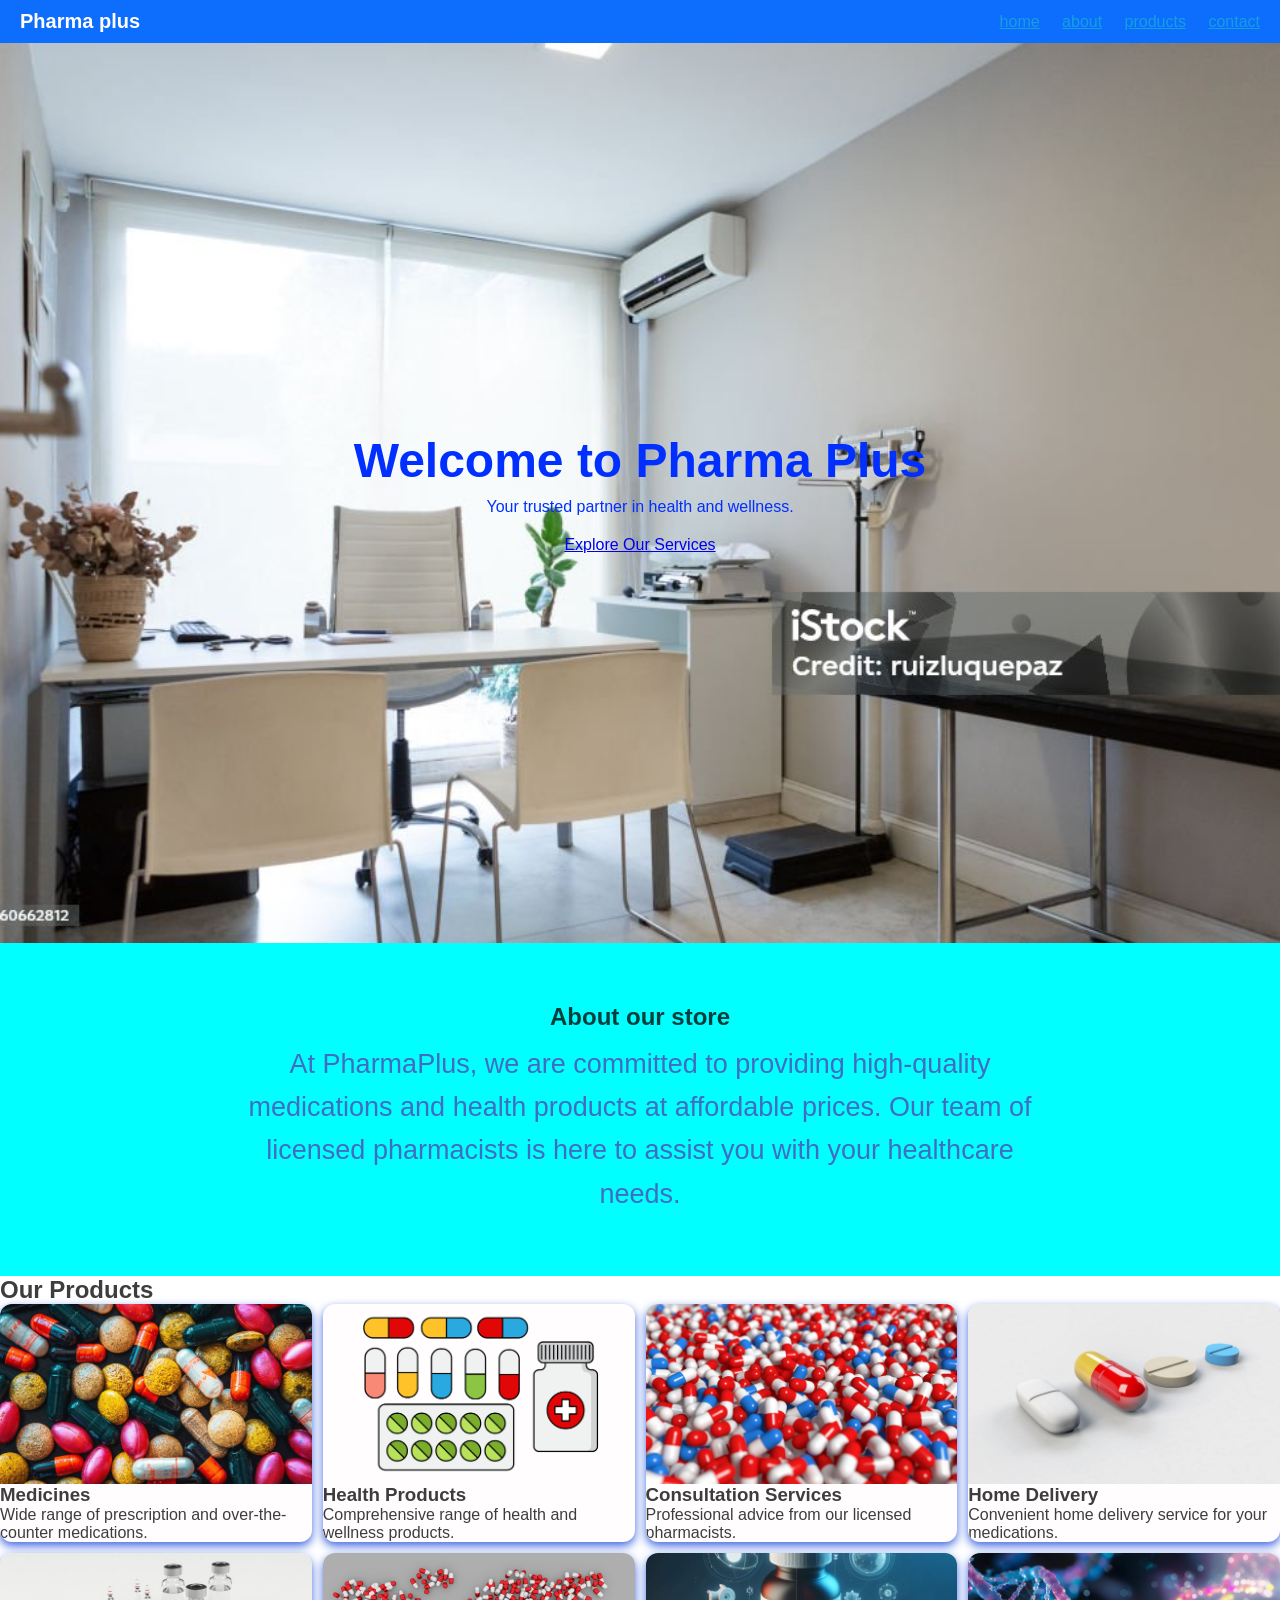
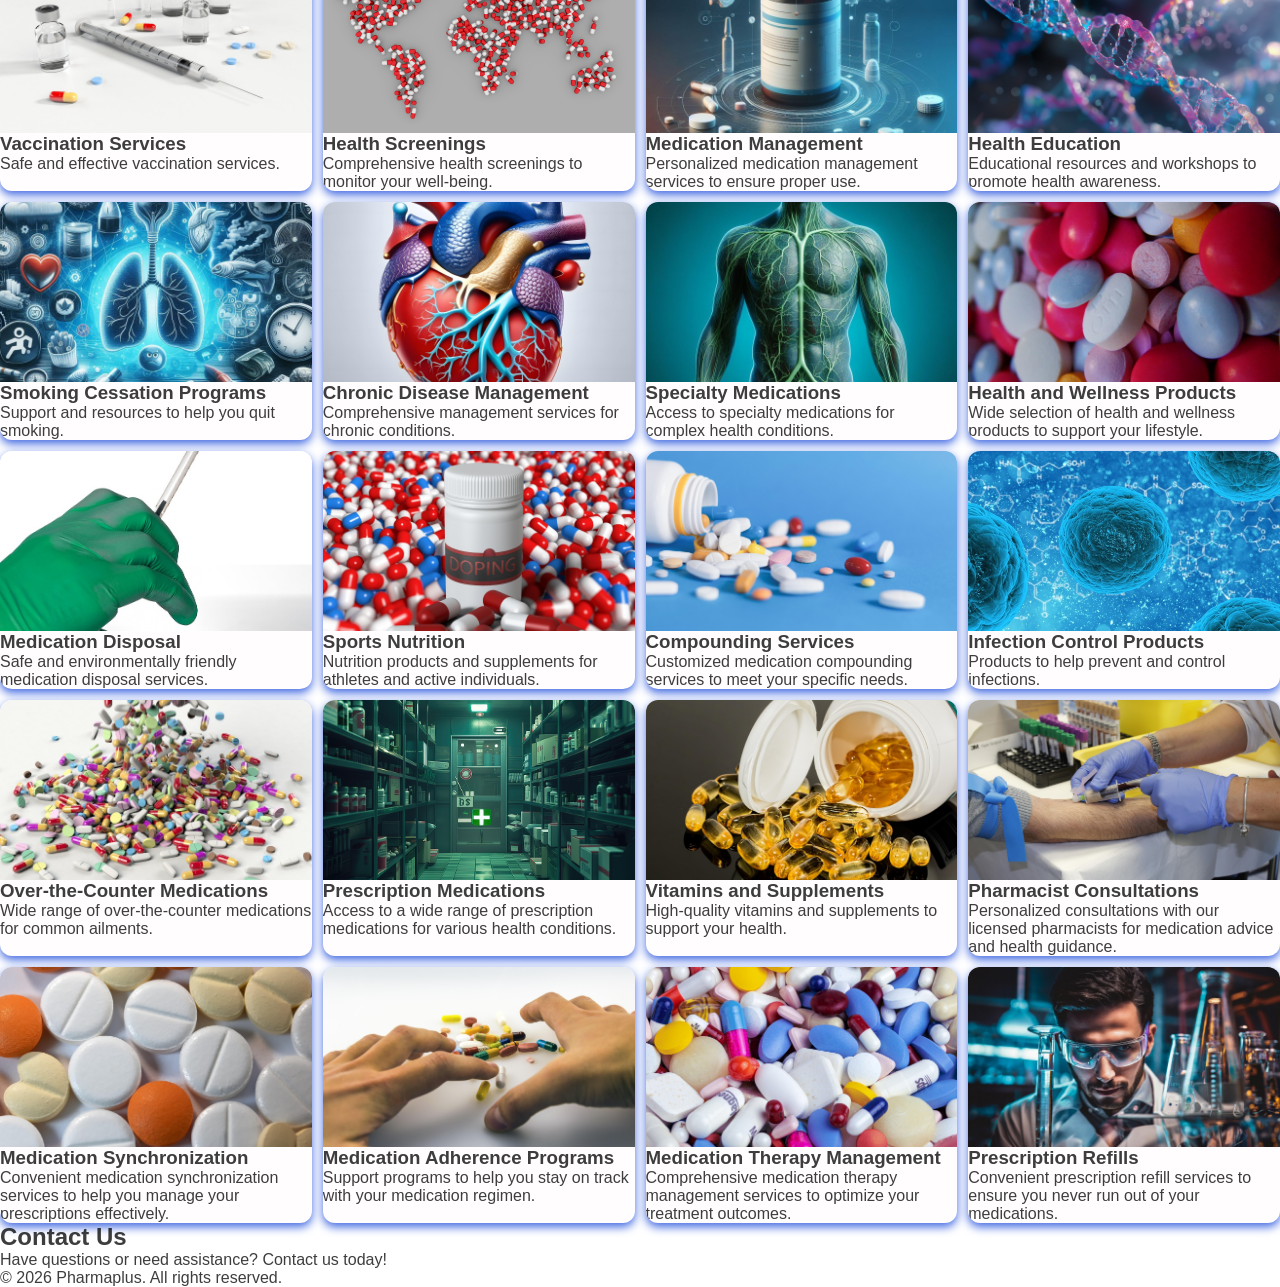
==== index.html @ 06045682 "Rename pharmacy.html to index.html" ====
<html lang="en">
<head>
    <meta charset="UTF-8">
    <meta name="viewport" content="width=device-width, initial-scale=1.0">
    <link rel="stylesheet" href="">
    <title>Pharmacy management System</title>
    <link rel="stylesheet" href="pharmacy.css">
</head>
<body>
  <header>
    <div class ="logo">Pharma plus</div>
    <nav>
        <a href="#home">home</a>
        <a href="#about">about</a>
        <a href="#products">products</a>
        <a href="#contact">contact</a>
    </nav>
  </header>  
  <section id ="home" class="hero">
        <h1>Welcome to Pharma Plus</h1>
        <p>Your trusted partner in health and wellness.</p>
        <a href="#products" class="btn">Explore Our Services</a>
  </section>

  <section id="about" class="about-section">
    <h2>About our store</h2>
    <p>
      At PharmaPlus, we are committed to providing high-quality 
            medications and health products at affordable prices. 
            Our team of licensed pharmacists is here to assist you 
            with your healthcare needs.
    </p>
     </section>
    <section id="products" class="products-section">
       <h2>Our Products</h2>
        <div class="card-grid">
          <div class="card">
            <img src="img/ai-generated-8134185_1280.jpg" alt="">
            <h3>Medicines</h3>
            <p>Wide range of prescription and over-the-counter medications.</p>
            
         </div>
         <div class="card">
            <img src="img/doctor-6908972_1280.png" alt="">
            <h3> Health Products</h3>
            <p>Comprehensive range of health and wellness products.</p>
          
         </div>
         <div class="card">
          <img src="img/medications-1628372_1280.jpg" alt="">
          <h3>Consultation Services</h3>
          <p>Professional advice from our licensed pharmacists.</p>

         </div>
         <div class="card">
          <img src="img/pill-1884775_1280.jpg" alt="">
          <h3>Home Delivery</h3>
          <p>Convenient home delivery service for your medications.</p>

         </div>
         <div class="card">
          <img src="img/syringe-1884784_1280.jpg" alt="">
          <h3>Vaccination Services</h3>
          <p>Safe and effective vaccination services.</p>

         </div>
         <div class="card">
          <img src="img/world-1185076_1280.png" alt="">
          <h3>Health Screenings</h3>
          <p>Comprehensive health screenings to monitor your well-being.</p>

         </div>
         <div class="card">
          <img src="img/claudio-duart-designer-ai-generated-8722616_1280.jpg" alt="">
          <h3>Medication Management</h3>
          <p>Personalized medication management services to ensure proper use.</p>

         </div>
         <div class="card">
          <img src="img/fotorichter-dna-8895875_1280.png" alt="">
          <h3>Health Education</h3>
          <p>Educational resources and workshops to promote health awareness.</p>

         </div>
         <div class="card">
          <img src="img/hopestar21-cigarette-8771248_1280.png" alt="">
          <h3>Smoking Cessation Programs</h3>
          <p>Support and resources to help you quit smoking.</p>

         </div>
         <div class="card">
          <img src="img/paulos-ai-generated-8410788_1280.jpg" alt="">
          <h3>Chronic Disease Management</h3>
          <p>Comprehensive management services for chronic conditions.</p>

         </div>
         <div class="card">
          <img src="img/phylum-lymphatic-system-8401354_1280.jpg" alt="">
          <h3>Specialty Medications</h3>
          <p>Access to specialty medications for complex health conditions.</p>

         </div>
         <div class="card">
          <img src="img/1202333-health-846864_1280.jpg" alt="">
          <h3>Health and Wellness Products</h3>
          <p>Wide selection of health and wellness products to support your lifestyle.</p>

         </div>
         <div class="card">
          <img src="img/gedesby1989-injection-4964903_1280.jpg" alt="">
          <h3>Medication Disposal</h3>
          <p>Safe and environmentally friendly medication disposal services.</p>

         </div>
         <div class="card">
          <img src="img/jorono-doping-3306821_1280.jpg" alt="">
          <h3>Sports Nutrition</h3>
          <p>Nutrition products and supplements for athletes and active individuals.</p>

         </div>
         <div class="card">
          <img src="img/kravaivan11-medicine-8287535_1280.jpg" alt="">
          <h3>Compounding Services</h3>
          <p>Customized medication compounding services to meet your specific needs.</p>

         </div>
         <div class="card">
          <img src="img/publicdomainpictures-bacteria-163711_1280.jpg" alt="">
          <h3>Infection Control Products</h3>
          <p>Products to help prevent and control infections.</p>

         </div>
         <div class="card">
          <img src="img/qimono-pills-3673645_1280.jpg" alt="">
          <h3>Over-the-Counter Medications</h3>
          <p>Wide range of over-the-counter medications for common ailments.</p>

         </div>
         <div class="card">
          <img src="img/sabirshah513-medicine-8730630_1280.png" alt="">
          <h3>Prescription Medications</h3>
          <p>Access to a wide range of prescription medications for various health conditions.</p>

         </div>
         <div class="card">
          <img src="img/stevepb-capsules-1079838_1280.jpg" alt="">
          <h3>Vitamins and Supplements</h3>
          <p>High-quality vitamins and supplements to support your health.</p>

         </div>
         <div class="card">
          <img src="img/antonio_corigliano-doctor-2346235_1280.jpg" alt="">
          <h3>Pharmacist Consultations</h3>
          <p>Personalized consultations with our licensed pharmacists for medication advice and health guidance.</p>

         </div>
         <div class="card">
          <img src="img/aviavlad-medicine-5238439_1280.jpg" alt="">
          <h3>Medication Synchronization</h3>
          <p>Convenient medication synchronization services to help you manage your prescriptions effectively.</p>

         </div>
         <div class="card">
          <img src="img/emiliandanaila-hands-1903104_1280.jpg" alt="">
          <h3>Medication Adherence Programs</h3>
          <p>Support programs to help you stay on track with your medication regimen.</p>

         </div>
         <div class="card">
          <img src="img/myriams-fotos-pills-4938120_1280.jpg" alt="">
          <h3>Medication Therapy Management</h3>
          <p>Comprehensive medication therapy management services to optimize your treatment outcomes.</p>

         </div>
         <div class="card">
          <img src="img/sinousxl-researchers-8615196_1280.jpg" alt="">
          <h3>Prescription Refills</h3>
          <p>Convenient prescription refill services to ensure you never run out of your medications.</p>

         </div>
      </div>
   </section>
   <section id="contact" class="contact">
      <h2>Contact Us</h2>
      <p>Have questions or need assistance? Contact us today!</p>
   </section>
  <footer>
    <p>&copy; 2026 Pharmaplus. All rights reserved.</p>
  </footer>
  </body>
</html>
---- pharmacy.css ----
*{
    margin: 0;
    padding: 0;
    box-sizing: border-box;
}

body{
    font-family: Impact, Haettenschweiler, 'Arial Narrow Bold', sans-serif;
    background:#ffffff ;
    color: #000000c2;
    scroll-behavior: smooth;
}
    header{
        display: flex;
        justify-content: space-between;
        align-items: center;
        background:#0d6efd ;
        padding: 10px 20px;
        color: #fffdfd;
        position: sticky;
        top: 0;
        z-index: 1000;
        transition: background-color 0.3s ease;
    }
    .logo{
        font-size: 20px;
        font-weight: bold;
    }
    nav a{
margin-left: 18px;
        text-decoration: underline;
        color: #1cd1c283;
        position: relative;
        transition: color 0.3s ease;
    }
    nav a:after{
        content: '';
        position: absolute;
        left: 0;
        margin: -4px;
        height: 2px;
        background-color: #123bac63;
        transition: width 0.3s ease;
    }
    nav a:hover{
        color: #79dfa0c0;
    }
    nav a:hover:after{
        width: 100%;
    }
    .hero{
        background-image: url(img/clinic.jpg);
        background-size: cover;
        background-position: center;
        background-repeat: no-repeat;
        height: 100vh;
        color: #002fff;
        flex-direction: column;
        display: flex;
        justify-content: center;
        align-items: center;
        text-align: center;
    }
    .hero h1{
        font-size: 48px;
        margin-bottom: 10px;
    }
    .hero p{
        font-size: 16px;
        margin-bottom: 20px;
    }
    .about-section{
        padding: 60px;
        text-align: center;
        background-color: aqua;
    }
.about-section h2{
    font-size: 24px;
    margin-bottom: 12px;
}
.about-section p{
    font-size: 27px;
    line-height: 1.6;
    max-width: 800px;
    margin: 0 auto;
    color: rgb(64, 109, 194);
}
.products{
    padding: 15px 18px;
    max-width: 1100px;
    margin: 0 auto;
}
.products h2{
    text-align: center;
    margin-bottom: 18px;
    font-size: 16px;
}
.card-grid{
    display: grid;
    grid-template-columns: repeat(auto-fit, minmax(280px, 1fr));
    gap: 11px;
}
.card{
    background: #fffdfd;
    border-radius: 12px;
    overflow: hidden;
    box-shadow: 0 4px 10px royalblue;
}
.card:hover{
    transform: translateY(-8px);
}
.card img{
    width: 100%;
    height: 180px;
    object-fit: cover;
}
.card:hover img{
    transform: scale(1.05);
}
.about.contact{
    background: #0d6efd;
    padding: 15px;
    max-width: 800px;
    margin-top: 15px auto;
    border-radius: 10px solid;
    box-shadow: rgba(0, 0, 0, 0.5);
}
.footer{
    text-align: center;
    padding: 15px;
    background: #1b2552b4;
    color: aquamarine;
    margin-top: 15px;
    transition: background-color 0.3s ease;
}
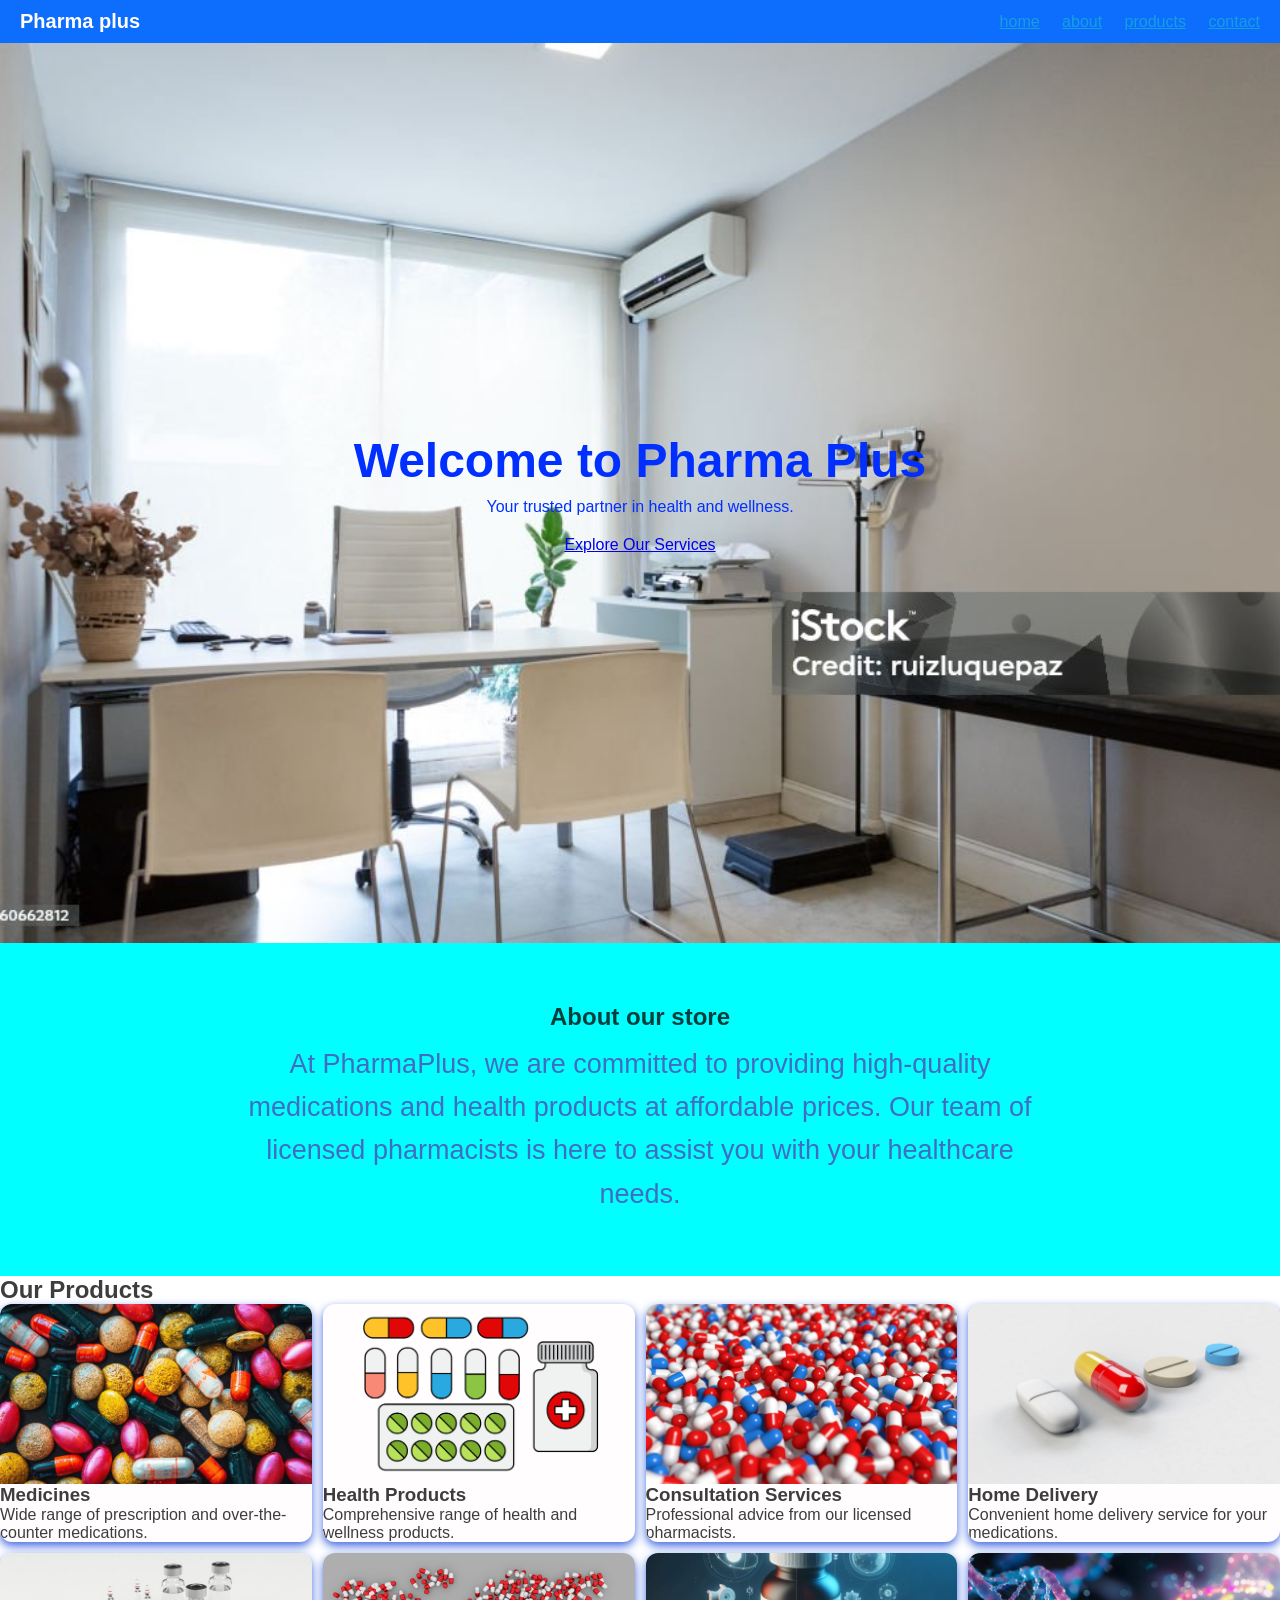
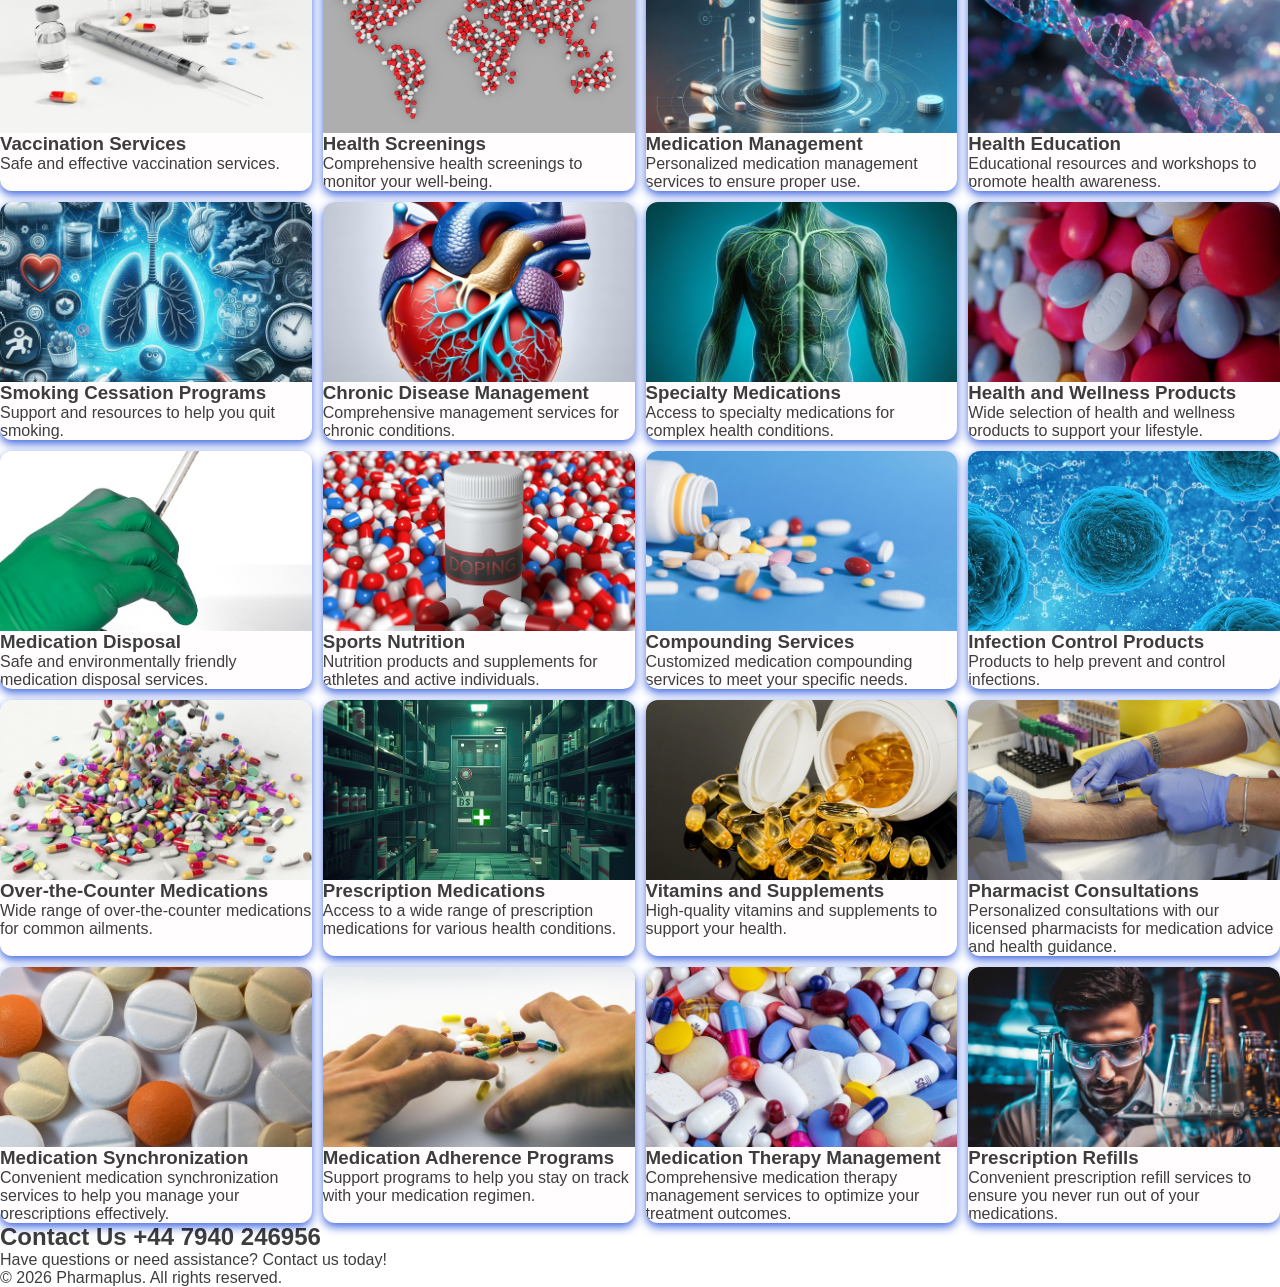
==== commit 619927cf: "Add contact number to Contact Us section" ====
--- a/index.html
+++ b/index.html
@@ -4,7 +4,7 @@
     <meta name="viewport" content="width=device-width, initial-scale=1.0">
     <link rel="stylesheet" href="">
     <title>Pharmacy management System</title>
-    <link rel="stylesheet" href="pharmacy.css">
+    <link rel="stylesheet" href="index.css">
 </head>
 <body>
   <header>
@@ -181,7 +181,7 @@
       </div>
    </section>
    <section id="contact" class="contact">
-      <h2>Contact Us</h2>
+      <h2>Contact Us +44 7940 246956</h2>
       <p>Have questions or need assistance? Contact us today!</p>
    </section>
   <footer>
--- a/index.css
+++ b/index.css
@@ -0,0 +1,135 @@
+*{
+    margin: 0;
+    padding: 0;
+    box-sizing: border-box;
+}
+
+body{
+    font-family: Impact, Haettenschweiler, 'Arial Narrow Bold', sans-serif;
+    background:#ffffff ;
+    color: #000000c2;
+    scroll-behavior: smooth;
+}
+    header{
+        display: flex;
+        justify-content: space-between;
+        align-items: center;
+        background:#0d6efd ;
+        padding: 10px 20px;
+        color: #fffdfd;
+        position: sticky;
+        top: 0;
+        z-index: 1000;
+        transition: background-color 0.3s ease;
+    }
+    .logo{
+        font-size: 20px;
+        font-weight: bold;
+    }
+    nav a{
+margin-left: 18px;
+        text-decoration: underline;
+        color: #1cd1c283;
+        position: relative;
+        transition: color 0.3s ease;
+    }
+    nav a:after{
+        content: '';
+        position: absolute;
+        left: 0;
+        margin: -4px;
+        height: 2px;
+        background-color: #123bac63;
+        transition: width 0.3s ease;
+    }
+    nav a:hover{
+        color: #79dfa0c0;
+    }
+    nav a:hover:after{
+        width: 100%;
+    }
+    .hero{
+        background-image: url(img/clinic.jpg);
+        background-size: cover;
+        background-position: center;
+        background-repeat: no-repeat;
+        height: 100vh;
+        color: #002fff;
+        flex-direction: column;
+        display: flex;
+        justify-content: center;
+        align-items: center;
+        text-align: center;
+    }
+    .hero h1{
+        font-size: 48px;
+        margin-bottom: 10px;
+    }
+    .hero p{
+        font-size: 16px;
+        margin-bottom: 20px;
+    }
+    .about-section{
+        padding: 60px;
+        text-align: center;
+        background-color: aqua;
+    }
+.about-section h2{
+    font-size: 24px;
+    margin-bottom: 12px;
+}
+.about-section p{
+    font-size: 27px;
+    line-height: 1.6;
+    max-width: 800px;
+    margin: 0 auto;
+    color: rgb(64, 109, 194);
+}
+.products{
+    padding: 15px 18px;
+    max-width: 1100px;
+    margin: 0 auto;
+}
+.products h2{
+    text-align: center;
+    margin-bottom: 18px;
+    font-size: 16px;
+}
+.card-grid{
+    display: grid;
+    grid-template-columns: repeat(auto-fit, minmax(280px, 1fr));
+    gap: 11px;
+}
+.card{
+    background: #fffdfd;
+    border-radius: 12px;
+    overflow: hidden;
+    box-shadow: 0 4px 10px royalblue;
+}
+.card:hover{
+    transform: translateY(-8px);
+}
+.card img{
+    width: 100%;
+    height: 180px;
+    object-fit: cover;
+}
+.card:hover img{
+    transform: scale(1.05);
+}
+.about.contact{
+    background: #0d6efd;
+    padding: 15px;
+    max-width: 800px;
+    margin-top: 15px auto;
+    border-radius: 10px solid;
+    box-shadow: rgba(0, 0, 0, 0.5);
+}
+.footer{
+    text-align: center;
+    padding: 15px;
+    background: #1b2552b4;
+    color: aquamarine;
+    margin-top: 15px;
+    transition: background-color 0.3s ease;
+}
